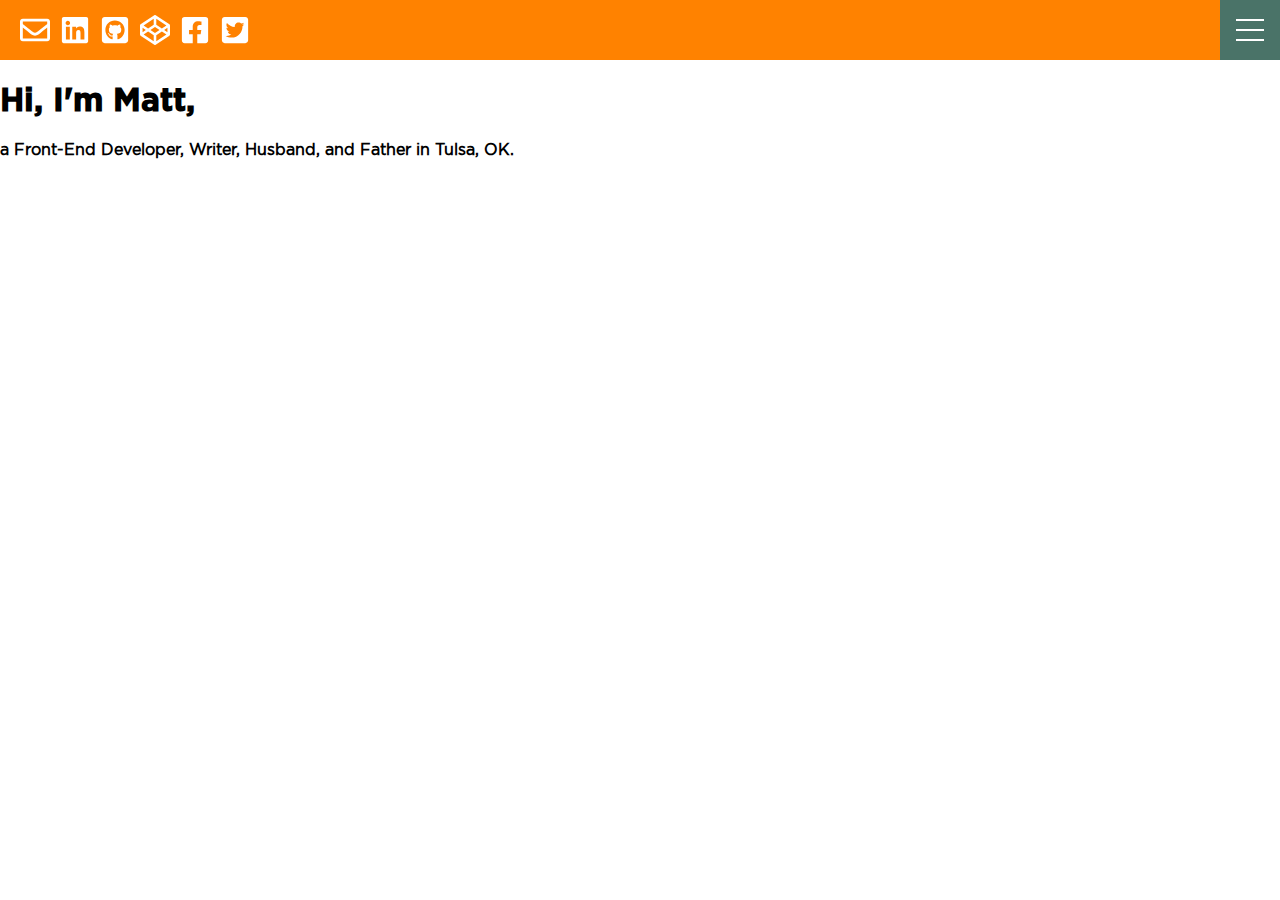
==== index.html @ d558cb9a "completed hamburger menu and socialnav" ====
<!DOCTYPE html>
<html lang="en">
    <head>
        <meta charset="UTF-8">
        <meta name="viewport" content="width=device-width, initial-scale=1.0">
        <meta http-equiv="X-UA-Compatible" content="ie=edge">
        <link rel="stylesheet" href="css/style.css">
        <title>Matt Wright Codes</title>
    </head>
    <body>
        <header>
            <div class="socialNav">
                <!-- email -->
                <a href="mailto:matt@mattwright.codes" target="_blank"><svg class="socialIcon" xmlns="http://www.w3.org/2000/svg" viewBox="0 0 512 512"><path d="M464 64H48C21.49 64 0 85.49 0 112v288c0 26.51 21.49 48 48 48h416c26.51 0 48-21.49 48-48V112c0-26.51-21.49-48-48-48zm0 48v40.805c-22.422 18.259-58.168 46.651-134.587 106.49-16.841 13.247-50.201 45.072-73.413 44.701-23.208.375-56.579-31.459-73.413-44.701C106.18 199.465 70.425 171.067 48 152.805V112h416zM48 400V214.398c22.914 18.251 55.409 43.862 104.938 82.646 21.857 17.205 60.134 55.186 103.062 54.955 42.717.231 80.509-37.199 103.053-54.947 49.528-38.783 82.032-64.401 104.947-82.653V400H48z"/></svg></a>
                
                <!-- linkedin -->
                <a href="https://www.linkedin.com/in/matt-wright-codes/" target="_blank"><svg  class="socialIcon" xmlns="http://www.w3.org/2000/svg" viewBox="0 0 448 512"><path d="M416 32H31.9C14.3 32 0 46.5 0 64.3v383.4C0 465.5 14.3 480 31.9 480H416c17.6 0 32-14.5 32-32.3V64.3c0-17.8-14.4-32.3-32-32.3zM135.4 416H69V202.2h66.5V416zm-33.2-243c-21.3 0-38.5-17.3-38.5-38.5S80.9 96 102.2 96c21.2 0 38.5 17.3 38.5 38.5 0 21.3-17.2 38.5-38.5 38.5zm282.1 243h-66.4V312c0-24.8-.5-56.7-34.5-56.7-34.6 0-39.9 27-39.9 54.9V416h-66.4V202.2h63.7v29.2h.9c8.9-16.8 30.6-34.5 62.9-34.5 67.2 0 79.7 44.3 79.7 101.9V416z"/></svg></a>
                
                <!-- github -->
                <a href="https://github.com/mwright71" target="_blank"><svg class="socialIcon" xmlns="http://www.w3.org/2000/svg" viewBox="0 0 448 512"><path d="M400 32H48C21.5 32 0 53.5 0 80v352c0 26.5 21.5 48 48 48h352c26.5 0 48-21.5 48-48V80c0-26.5-21.5-48-48-48zM277.3 415.7c-8.4 1.5-11.5-3.7-11.5-8 0-5.4.2-33 .2-55.3 0-15.6-5.2-25.5-11.3-30.7 37-4.1 76-9.2 76-73.1 0-18.2-6.5-27.3-17.1-39 1.7-4.3 7.4-22-1.7-45-13.9-4.3-45.7 17.9-45.7 17.9-13.2-3.7-27.5-5.6-41.6-5.6-14.1 0-28.4 1.9-41.6 5.6 0 0-31.8-22.2-45.7-17.9-9.1 22.9-3.5 40.6-1.7 45-10.6 11.7-15.6 20.8-15.6 39 0 63.6 37.3 69 74.3 73.1-4.8 4.3-9.1 11.7-10.6 22.3-9.5 4.3-33.8 11.7-48.3-13.9-9.1-15.8-25.5-17.1-25.5-17.1-16.2-.2-1.1 10.2-1.1 10.2 10.8 5 18.4 24.2 18.4 24.2 9.7 29.7 56.1 19.7 56.1 19.7 0 13.9.2 36.5.2 40.6 0 4.3-3 9.5-11.5 8-66-22.1-112.2-84.9-112.2-158.3 0-91.8 70.2-161.5 162-161.5S388 165.6 388 257.4c.1 73.4-44.7 136.3-110.7 158.3zm-98.1-61.1c-1.9.4-3.7-.4-3.9-1.7-.2-1.5 1.1-2.8 3-3.2 1.9-.2 3.7.6 3.9 1.9.3 1.3-1 2.6-3 3zm-9.5-.9c0 1.3-1.5 2.4-3.5 2.4-2.2.2-3.7-.9-3.7-2.4 0-1.3 1.5-2.4 3.5-2.4 1.9-.2 3.7.9 3.7 2.4zm-13.7-1.1c-.4 1.3-2.4 1.9-4.1 1.3-1.9-.4-3.2-1.9-2.8-3.2.4-1.3 2.4-1.9 4.1-1.5 2 .6 3.3 2.1 2.8 3.4zm-12.3-5.4c-.9 1.1-2.8.9-4.3-.6-1.5-1.3-1.9-3.2-.9-4.1.9-1.1 2.8-.9 4.3.6 1.3 1.3 1.8 3.3.9 4.1zm-9.1-9.1c-.9.6-2.6 0-3.7-1.5s-1.1-3.2 0-3.9c1.1-.9 2.8-.2 3.7 1.3 1.1 1.5 1.1 3.3 0 4.1zm-6.5-9.7c-.9.9-2.4.4-3.5-.6-1.1-1.3-1.3-2.8-.4-3.5.9-.9 2.4-.4 3.5.6 1.1 1.3 1.3 2.8.4 3.5zm-6.7-7.4c-.4.9-1.7 1.1-2.8.4-1.3-.6-1.9-1.7-1.5-2.6.4-.6 1.5-.9 2.8-.4 1.3.7 1.9 1.8 1.5 2.6z"/></svg></a>
                
                <!-- codepen -->
                <a href="https://codepen.io/mwright71" target="_blank"><svg class="socialIcon" xmlns="http://www.w3.org/2000/svg" viewBox="0 0 512 512"><path d="M502.285 159.704l-234-156c-7.987-4.915-16.511-4.96-24.571 0l-234 156C3.714 163.703 0 170.847 0 177.989v155.999c0 7.143 3.714 14.286 9.715 18.286l234 156.022c7.987 4.915 16.511 4.96 24.571 0l234-156.022c6-3.999 9.715-11.143 9.715-18.286V177.989c-.001-7.142-3.715-14.286-9.716-18.285zM278 63.131l172.286 114.858-76.857 51.429L278 165.703V63.131zm-44 0v102.572l-95.429 63.715-76.857-51.429L234 63.131zM44 219.132l55.143 36.857L44 292.846v-73.714zm190 229.715L61.714 333.989l76.857-51.429L234 346.275v102.572zm22-140.858l-77.715-52 77.715-52 77.715 52-77.715 52zm22 140.858V346.275l95.429-63.715 76.857 51.429L278 448.847zm190-156.001l-55.143-36.857L468 219.132v73.714z"/></svg></a>
               
               <!-- facebook -->
                <a href="https://www.facebook.com/mattwrright/" target="_blank"><svg class="socialIcon" xmlns="http://www.w3.org/2000/svg" viewBox="0 0 448 512"><path d="M400 32H48A48 48 0 0 0 0 80v352a48 48 0 0 0 48 48h137.25V327.69h-63V256h63v-54.64c0-62.15 37-96.48 93.67-96.48 27.14 0 55.52 4.84 55.52 4.84v61h-31.27c-30.81 0-40.42 19.12-40.42 38.73V256h68.78l-11 71.69h-57.78V480H400a48 48 0 0 0 48-48V80a48 48 0 0 0-48-48z"/></svg></a>

                <!-- twitter -->
                <a href="https://twitter.com/mattwrightcodes" target="_blank"><svg class="socialIcon" xmlns="http://www.w3.org/2000/svg" viewBox="0 0 448 512"><path d="M400 32H48C21.5 32 0 53.5 0 80v352c0 26.5 21.5 48 48 48h352c26.5 0 48-21.5 48-48V80c0-26.5-21.5-48-48-48zm-48.9 158.8c.2 2.8.2 5.7.2 8.5 0 86.7-66 186.6-186.6 186.6-37.2 0-71.7-10.8-100.7-29.4 5.3.6 10.4.8 15.8.8 30.7 0 58.9-10.4 81.4-28-28.8-.6-53-19.5-61.3-45.5 10.1 1.5 19.2 1.5 29.6-1.2-30-6.1-52.5-32.5-52.5-64.4v-.8c8.7 4.9 18.9 7.9 29.6 8.3a65.447 65.447 0 0 1-29.2-54.6c0-12.2 3.2-23.4 8.9-33.1 32.3 39.8 80.8 65.8 135.2 68.6-9.3-44.5 24-80.6 64-80.6 18.9 0 35.9 7.9 47.9 20.7 14.8-2.8 29-8.3 41.6-15.8-4.9 15.2-15.2 28-28.8 36.1 13.2-1.4 26-5.1 37.8-10.2-8.9 13.1-20.1 24.7-32.9 34z"/></svg></a>   
            </div>
            <div class="menuWrap">
                <input type="checkbox" class="toggler">
                <div class="hamburger">
                    <div></div>
                </div>
                <div class="menu">
                    <ul>
                        <li><a href="#">Home</a></li> 
                        <li><a href="#">Portfolio</a></li>
                        <li><a href="#">About</a></li>
                        <li><a href="#">Contact Me</a></li>
                    </ul>
                </div>
            </div>
        </header>
        <h1>Hi, I'm Matt,</h1>
        <h4>a Front-End Developer, Writer, Husband, and Father in Tulsa, OK.</h4>
    
    </body>
</html>
---- css/style.css ----
/*! normalize.css v8.0.1 | MIT License | github.com/necolas/normalize.css */
/* Document
   ========================================================================== */
/**
 * 1. Correct the line height in all browsers.
 * 2. Prevent adjustments of font size after orientation changes in iOS.
 */
html {
  line-height: 1.15;
  /* 1 */
  -webkit-text-size-adjust: 100%;
  /* 2 */
}

/* Sections
   ========================================================================== */
/**
 * Remove the margin in all browsers.
 */
body {
  margin: 0;
}

/**
 * Render the `main` element consistently in IE.
 */
main {
  display: block;
}

/**
 * Correct the font size and margin on `h1` elements within `section` and
 * `article` contexts in Chrome, Firefox, and Safari.
 */
h1 {
  font-size: 2em;
  margin: 0.67em 0;
}

/* Grouping content
   ========================================================================== */
/**
 * 1. Add the correct box sizing in Firefox.
 * 2. Show the overflow in Edge and IE.
 */
hr {
  box-sizing: content-box;
  /* 1 */
  height: 0;
  /* 1 */
  overflow: visible;
  /* 2 */
}

/**
 * 1. Correct the inheritance and scaling of font size in all browsers.
 * 2. Correct the odd `em` font sizing in all browsers.
 */
pre {
  font-family: monospace, monospace;
  /* 1 */
  font-size: 1em;
  /* 2 */
}

/* Text-level semantics
   ========================================================================== */
/**
 * Remove the gray background on active links in IE 10.
 */
a {
  background-color: transparent;
}

/**
 * 1. Remove the bottom border in Chrome 57-
 * 2. Add the correct text decoration in Chrome, Edge, IE, Opera, and Safari.
 */
abbr[title] {
  border-bottom: none;
  /* 1 */
  text-decoration: underline;
  /* 2 */
  text-decoration: underline dotted;
  /* 2 */
}

/**
 * Add the correct font weight in Chrome, Edge, and Safari.
 */
b,
strong {
  font-weight: bolder;
}

/**
 * 1. Correct the inheritance and scaling of font size in all browsers.
 * 2. Correct the odd `em` font sizing in all browsers.
 */
code,
kbd,
samp {
  font-family: monospace, monospace;
  /* 1 */
  font-size: 1em;
  /* 2 */
}

/**
 * Add the correct font size in all browsers.
 */
small {
  font-size: 80%;
}

/**
 * Prevent `sub` and `sup` elements from affecting the line height in
 * all browsers.
 */
sub,
sup {
  font-size: 75%;
  line-height: 0;
  position: relative;
  vertical-align: baseline;
}

sub {
  bottom: -0.25em;
}

sup {
  top: -0.5em;
}

/* Embedded content
   ========================================================================== */
/**
 * Remove the border on images inside links in IE 10.
 */
img {
  border-style: none;
}

/* Forms
   ========================================================================== */
/**
 * 1. Change the font styles in all browsers.
 * 2. Remove the margin in Firefox and Safari.
 */
button,
input,
optgroup,
select,
textarea {
  font-family: inherit;
  /* 1 */
  font-size: 100%;
  /* 1 */
  line-height: 1.15;
  /* 1 */
  margin: 0;
  /* 2 */
}

/**
 * Show the overflow in IE.
 * 1. Show the overflow in Edge.
 */
button,
input {
  /* 1 */
  overflow: visible;
}

/**
 * Remove the inheritance of text transform in Edge, Firefox, and IE.
 * 1. Remove the inheritance of text transform in Firefox.
 */
button,
select {
  /* 1 */
  text-transform: none;
}

/**
 * Correct the inability to style clickable types in iOS and Safari.
 */
button,
[type=button],
[type=reset],
[type=submit] {
  -webkit-appearance: button;
}

/**
 * Remove the inner border and padding in Firefox.
 */
button::-moz-focus-inner,
[type=button]::-moz-focus-inner,
[type=reset]::-moz-focus-inner,
[type=submit]::-moz-focus-inner {
  border-style: none;
  padding: 0;
}

/**
 * Restore the focus styles unset by the previous rule.
 */
button:-moz-focusring,
[type=button]:-moz-focusring,
[type=reset]:-moz-focusring,
[type=submit]:-moz-focusring {
  outline: 1px dotted ButtonText;
}

/**
 * Correct the padding in Firefox.
 */
fieldset {
  padding: 0.35em 0.75em 0.625em;
}

/**
 * 1. Correct the text wrapping in Edge and IE.
 * 2. Correct the color inheritance from `fieldset` elements in IE.
 * 3. Remove the padding so developers are not caught out when they zero out
 *    `fieldset` elements in all browsers.
 */
legend {
  box-sizing: border-box;
  /* 1 */
  color: inherit;
  /* 2 */
  display: table;
  /* 1 */
  max-width: 100%;
  /* 1 */
  padding: 0;
  /* 3 */
  white-space: normal;
  /* 1 */
}

/**
 * Add the correct vertical alignment in Chrome, Firefox, and Opera.
 */
progress {
  vertical-align: baseline;
}

/**
 * Remove the default vertical scrollbar in IE 10+.
 */
textarea {
  overflow: auto;
}

/**
 * 1. Add the correct box sizing in IE 10.
 * 2. Remove the padding in IE 10.
 */
[type=checkbox],
[type=radio] {
  box-sizing: border-box;
  /* 1 */
  padding: 0;
  /* 2 */
}

/**
 * Correct the cursor style of increment and decrement buttons in Chrome.
 */
[type=number]::-webkit-inner-spin-button,
[type=number]::-webkit-outer-spin-button {
  height: auto;
}

/**
 * 1. Correct the odd appearance in Chrome and Safari.
 * 2. Correct the outline style in Safari.
 */
[type=search] {
  -webkit-appearance: textfield;
  /* 1 */
  outline-offset: -2px;
  /* 2 */
}

/**
 * Remove the inner padding in Chrome and Safari on macOS.
 */
[type=search]::-webkit-search-decoration {
  -webkit-appearance: none;
}

/**
 * 1. Correct the inability to style clickable types in iOS and Safari.
 * 2. Change font properties to `inherit` in Safari.
 */
::-webkit-file-upload-button {
  -webkit-appearance: button;
  /* 1 */
  font: inherit;
  /* 2 */
}

/* Interactive
   ========================================================================== */
/*
 * Add the correct display in Edge, IE 10+, and Firefox.
 */
details {
  display: block;
}

/*
 * Add the correct display in all browsers.
 */
summary {
  display: list-item;
}

/* Misc
   ========================================================================== */
/**
 * Add the correct display in IE 10+.
 */
template {
  display: none;
}

/**
 * Add the correct display in IE 10.
 */
[hidden] {
  display: none;
}

.socialNav {
  display: flex;
}

@font-face {
  font-family: HomepageBaukasten;
  src: url(../../fonts/HomepageBaukasten-Book.ttf);
}
@font-face {
  font-family: HomepageBaukastenBold;
  src: url(../../fonts/HomepageBaukasten-Bold.ttf);
}
@font-face {
  font-family: Goudy;
  src: url("../../fonts/Goudy Oldstyle Std Regular.otf");
}
:root {
  --primary-color: rgba(13, 110, 139, 0.75);
  --overlay-color: rgba(24, 39, 51, 0.85);
  --menu-speed: 0.75s;
}

* {
  box-sizing: border-box;
  margin: 0;
  padding: 0;
}

h1 {
  font-family: HomepageBaukastenBold;
}

h4 {
  font-family: HomepageBaukasten;
}

header {
  background-color: #FF8200;
  height: 60px;
}

body {
  position: relative;
  background: url("../../images/tulsa-skyline_bw.png") no-repeat center center/cover;
  height: 100vh;
}

.socialNav {
  margin-left: 15px;
}

.socialIcon {
  fill: white;
  height: 30px;
  width: 30px;
  margin: 15px 5px;
  cursor: pointer;
}

:root {
  --primary-color: rgba(13, 110, 139, 0.75);
  --overlay-color: rgba(24, 39, 51, 0.85);
  --menu-speed: 0.75s;
}

.menuWrap {
  position: fixed;
  top: 0;
  right: 0;
  z-index: 1;
}

.menuWrap .toggler {
  position: absolute;
  top: 0;
  right: 0;
  z-index: 2;
  cursor: pointer;
  width: 50px;
  height: 50px;
  opacity: 0;
}

.menuWrap .hamburger {
  position: absolute;
  top: 0;
  right: 0;
  z-index: 1;
  width: 60px;
  height: 60px;
  padding: 1rem;
  background-color: var(--primary-color);
  display: flex;
  align-items: center;
  justify-content: center;
}

.menuWrap .hamburger > div {
  position: relative;
  width: 100%;
  height: 2px;
  background-color: white;
  display: flex;
  align-items: center;
  justify-content: center;
  transition: all 0.4s ease;
}

.menuWrap .hamburger > div::before,
.menuWrap .hamburger > div:after {
  content: "";
  position: absolute;
  z-index: 1;
  top: -10px;
  width: 100%;
  height: 2px;
  background-color: white;
}

.menuWrap .hamburger > div:after {
  top: 10px;
}

.menuWrap .toggler:checked + .hamburger > div {
  transform: rotate(135deg);
}

.menuWrap .toggler:checked + .hamburger > div:before,
.menuWrap .toggler:checked + .hamburger > div:after {
  top: 0;
  transform: rotate(90deg);
}

.menuWrap .toggler:checked:hover + .hamburger > div {
  transform: rotate(225deg);
}

.menuWrap .menu {
  position: fixed;
  top: 0;
  right: 0;
  width: 30%;
  height: 30%;
  visibility: hidden;
  overflow: hidden;
  display: flex;
  align-items: center;
  justify-content: center;
}

.menu {
  background-color: #FF8200;
  opacity: 0.8;
}

.menu li {
  list-style: none;
  margin: 15px;
}

.menu a {
  text-decoration: none;
  color: white;
  font-size: 18px;
}
@media (min-width: 768px) {
  .menu a {
    font-size: 24px;
  }
}

.menu a:hover {
  color: aquamarine;
}

.menuWrap .toggler:checked ~ .menu {
  visibility: visible;
}

/*# sourceMappingURL=style.css.map */
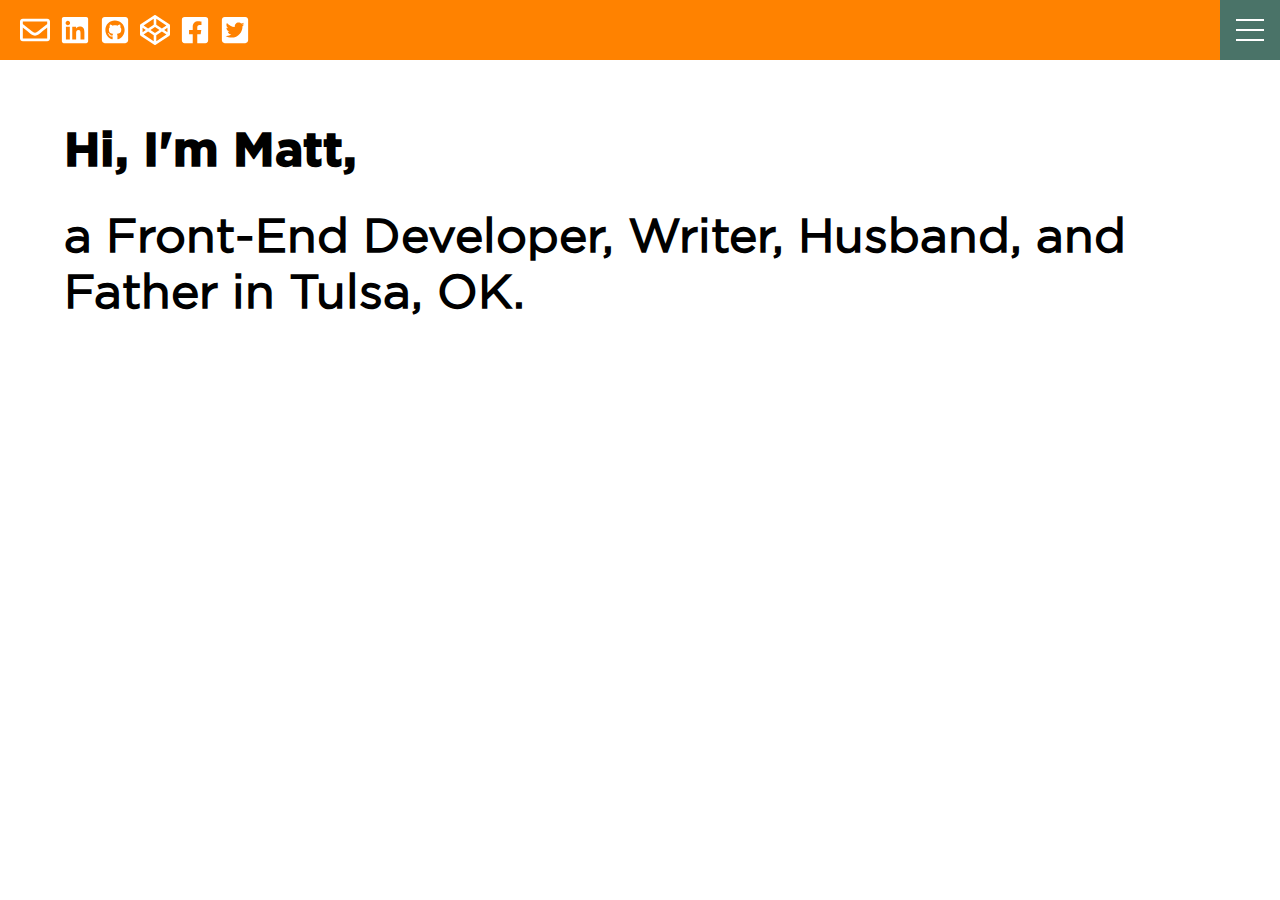
==== commit 1828e99b: "commit to save work" ====
--- a/index.html
+++ b/index.html
@@ -43,8 +43,10 @@
                 </div>
             </div>
         </header>
-        <h1>Hi, I'm Matt,</h1>
-        <h4>a Front-End Developer, Writer, Husband, and Father in Tulsa, OK.</h4>
+        <div class="main">
+            <h1>Hi, I'm Matt,</h1>
+            <h4>a Front-End Developer, Writer, Husband, and Father in Tulsa, OK.</h4>
+        </div>
     
     </body>
 </html>--- a/css/style.css
+++ b/css/style.css
@@ -367,10 +367,22 @@
 
 h1 {
   font-family: HomepageBaukastenBold;
+  font-size: 30px;
+}
+@media (min-width: 768px) {
+  h1 {
+    font-size: 48px;
+  }
 }
 
 h4 {
   font-family: HomepageBaukasten;
+  font-size: 24px;
+}
+@media (min-width: 768px) {
+  h4 {
+    font-size: 48px;
+  }
 }
 
 header {
@@ -394,6 +406,18 @@
   width: 30px;
   margin: 15px 5px;
   cursor: pointer;
+}
+
+.main {
+  width: 90%;
+  margin: 0 auto;
+  margin-top: 60px;
+  text-align: center;
+}
+@media (min-width: 768px) {
+  .main {
+    text-align: left;
+  }
 }
 
 :root {
@@ -501,11 +525,7 @@
   text-decoration: none;
   color: white;
   font-size: 18px;
-}
-@media (min-width: 768px) {
-  .menu a {
-    font-size: 24px;
-  }
+  text-transform: uppercase;
 }
 
 .menu a:hover {
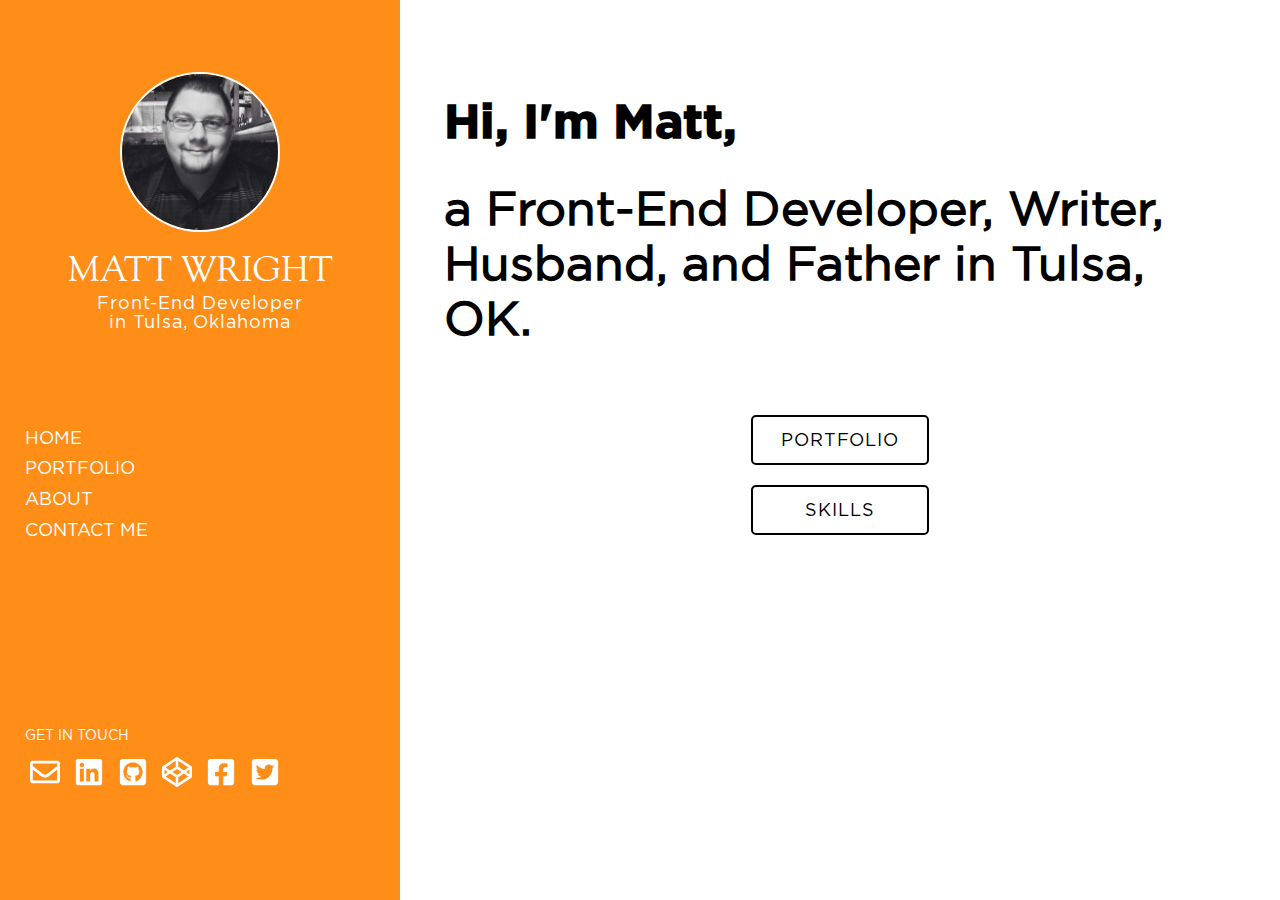
==== commit 99b590aa: "commit for home page" ====
--- a/index.html
+++ b/index.html
@@ -35,18 +35,62 @@
                 </div>
                 <div class="menu">
                     <ul>
+                        <li><a href="index.html">Home</a></li> 
+                        <li><a href="#">Portfolio</a></li>
+                        <li><a href="#">About</a></li>
+                        <li><a href="#">Contact Me</a></li>
+                    </ul>
+                </div>
+
+            </div>
+        </header>
+        <main>
+            <div class="sidebar">
+                <div class="sidebarInfo">
+                    <img src="images/mattprofile.jpg" class="profile" alt="profile image">
+                    <h2 >Matt Wright</h2>
+                    <p>Front-End Developer</p>
+                    <p>in Tulsa, Oklahoma</p>
+                </div>
+                
+                <div class="menu2">
+                    <ul>
                         <li><a href="#">Home</a></li> 
                         <li><a href="#">Portfolio</a></li>
                         <li><a href="#">About</a></li>
                         <li><a href="#">Contact Me</a></li>
                     </ul>
                 </div>
+                <div class="footerNav">
+                    <h6>Get in Touch</h6>
+                    <!-- email -->
+                    <a href="mailto:matt@mattwright.codes" target="_blank"><svg class="socialIcon" xmlns="http://www.w3.org/2000/svg" viewBox="0 0 512 512"><path d="M464 64H48C21.49 64 0 85.49 0 112v288c0 26.51 21.49 48 48 48h416c26.51 0 48-21.49 48-48V112c0-26.51-21.49-48-48-48zm0 48v40.805c-22.422 18.259-58.168 46.651-134.587 106.49-16.841 13.247-50.201 45.072-73.413 44.701-23.208.375-56.579-31.459-73.413-44.701C106.18 199.465 70.425 171.067 48 152.805V112h416zM48 400V214.398c22.914 18.251 55.409 43.862 104.938 82.646 21.857 17.205 60.134 55.186 103.062 54.955 42.717.231 80.509-37.199 103.053-54.947 49.528-38.783 82.032-64.401 104.947-82.653V400H48z"/></svg></a>
+                    
+                    <!-- linkedin -->
+                    <a href="https://www.linkedin.com/in/matt-wright-codes/" target="_blank"><svg  class="socialIcon" xmlns="http://www.w3.org/2000/svg" viewBox="0 0 448 512"><path d="M416 32H31.9C14.3 32 0 46.5 0 64.3v383.4C0 465.5 14.3 480 31.9 480H416c17.6 0 32-14.5 32-32.3V64.3c0-17.8-14.4-32.3-32-32.3zM135.4 416H69V202.2h66.5V416zm-33.2-243c-21.3 0-38.5-17.3-38.5-38.5S80.9 96 102.2 96c21.2 0 38.5 17.3 38.5 38.5 0 21.3-17.2 38.5-38.5 38.5zm282.1 243h-66.4V312c0-24.8-.5-56.7-34.5-56.7-34.6 0-39.9 27-39.9 54.9V416h-66.4V202.2h63.7v29.2h.9c8.9-16.8 30.6-34.5 62.9-34.5 67.2 0 79.7 44.3 79.7 101.9V416z"/></svg></a>
+                    
+                    <!-- github -->
+                    <a href="https://github.com/mwright71" target="_blank"><svg class="socialIcon" xmlns="http://www.w3.org/2000/svg" viewBox="0 0 448 512"><path d="M400 32H48C21.5 32 0 53.5 0 80v352c0 26.5 21.5 48 48 48h352c26.5 0 48-21.5 48-48V80c0-26.5-21.5-48-48-48zM277.3 415.7c-8.4 1.5-11.5-3.7-11.5-8 0-5.4.2-33 .2-55.3 0-15.6-5.2-25.5-11.3-30.7 37-4.1 76-9.2 76-73.1 0-18.2-6.5-27.3-17.1-39 1.7-4.3 7.4-22-1.7-45-13.9-4.3-45.7 17.9-45.7 17.9-13.2-3.7-27.5-5.6-41.6-5.6-14.1 0-28.4 1.9-41.6 5.6 0 0-31.8-22.2-45.7-17.9-9.1 22.9-3.5 40.6-1.7 45-10.6 11.7-15.6 20.8-15.6 39 0 63.6 37.3 69 74.3 73.1-4.8 4.3-9.1 11.7-10.6 22.3-9.5 4.3-33.8 11.7-48.3-13.9-9.1-15.8-25.5-17.1-25.5-17.1-16.2-.2-1.1 10.2-1.1 10.2 10.8 5 18.4 24.2 18.4 24.2 9.7 29.7 56.1 19.7 56.1 19.7 0 13.9.2 36.5.2 40.6 0 4.3-3 9.5-11.5 8-66-22.1-112.2-84.9-112.2-158.3 0-91.8 70.2-161.5 162-161.5S388 165.6 388 257.4c.1 73.4-44.7 136.3-110.7 158.3zm-98.1-61.1c-1.9.4-3.7-.4-3.9-1.7-.2-1.5 1.1-2.8 3-3.2 1.9-.2 3.7.6 3.9 1.9.3 1.3-1 2.6-3 3zm-9.5-.9c0 1.3-1.5 2.4-3.5 2.4-2.2.2-3.7-.9-3.7-2.4 0-1.3 1.5-2.4 3.5-2.4 1.9-.2 3.7.9 3.7 2.4zm-13.7-1.1c-.4 1.3-2.4 1.9-4.1 1.3-1.9-.4-3.2-1.9-2.8-3.2.4-1.3 2.4-1.9 4.1-1.5 2 .6 3.3 2.1 2.8 3.4zm-12.3-5.4c-.9 1.1-2.8.9-4.3-.6-1.5-1.3-1.9-3.2-.9-4.1.9-1.1 2.8-.9 4.3.6 1.3 1.3 1.8 3.3.9 4.1zm-9.1-9.1c-.9.6-2.6 0-3.7-1.5s-1.1-3.2 0-3.9c1.1-.9 2.8-.2 3.7 1.3 1.1 1.5 1.1 3.3 0 4.1zm-6.5-9.7c-.9.9-2.4.4-3.5-.6-1.1-1.3-1.3-2.8-.4-3.5.9-.9 2.4-.4 3.5.6 1.1 1.3 1.3 2.8.4 3.5zm-6.7-7.4c-.4.9-1.7 1.1-2.8.4-1.3-.6-1.9-1.7-1.5-2.6.4-.6 1.5-.9 2.8-.4 1.3.7 1.9 1.8 1.5 2.6z"/></svg></a>
+                    
+                    <!-- codepen -->
+                    <a href="https://codepen.io/mwright71" target="_blank"><svg class="socialIcon" xmlns="http://www.w3.org/2000/svg" viewBox="0 0 512 512"><path d="M502.285 159.704l-234-156c-7.987-4.915-16.511-4.96-24.571 0l-234 156C3.714 163.703 0 170.847 0 177.989v155.999c0 7.143 3.714 14.286 9.715 18.286l234 156.022c7.987 4.915 16.511 4.96 24.571 0l234-156.022c6-3.999 9.715-11.143 9.715-18.286V177.989c-.001-7.142-3.715-14.286-9.716-18.285zM278 63.131l172.286 114.858-76.857 51.429L278 165.703V63.131zm-44 0v102.572l-95.429 63.715-76.857-51.429L234 63.131zM44 219.132l55.143 36.857L44 292.846v-73.714zm190 229.715L61.714 333.989l76.857-51.429L234 346.275v102.572zm22-140.858l-77.715-52 77.715-52 77.715 52-77.715 52zm22 140.858V346.275l95.429-63.715 76.857 51.429L278 448.847zm190-156.001l-55.143-36.857L468 219.132v73.714z"/></svg></a>
+                   
+                   <!-- facebook -->
+                    <a href="https://www.facebook.com/mattwrright/" target="_blank"><svg class="socialIcon" xmlns="http://www.w3.org/2000/svg" viewBox="0 0 448 512"><path d="M400 32H48A48 48 0 0 0 0 80v352a48 48 0 0 0 48 48h137.25V327.69h-63V256h63v-54.64c0-62.15 37-96.48 93.67-96.48 27.14 0 55.52 4.84 55.52 4.84v61h-31.27c-30.81 0-40.42 19.12-40.42 38.73V256h68.78l-11 71.69h-57.78V480H400a48 48 0 0 0 48-48V80a48 48 0 0 0-48-48z"/></svg></a>
+    
+                    <!-- twitter -->
+                    <a href="https://twitter.com/mattwrightcodes" target="_blank"><svg class="socialIcon" xmlns="http://www.w3.org/2000/svg" viewBox="0 0 448 512"><path d="M400 32H48C21.5 32 0 53.5 0 80v352c0 26.5 21.5 48 48 48h352c26.5 0 48-21.5 48-48V80c0-26.5-21.5-48-48-48zm-48.9 158.8c.2 2.8.2 5.7.2 8.5 0 86.7-66 186.6-186.6 186.6-37.2 0-71.7-10.8-100.7-29.4 5.3.6 10.4.8 15.8.8 30.7 0 58.9-10.4 81.4-28-28.8-.6-53-19.5-61.3-45.5 10.1 1.5 19.2 1.5 29.6-1.2-30-6.1-52.5-32.5-52.5-64.4v-.8c8.7 4.9 18.9 7.9 29.6 8.3a65.447 65.447 0 0 1-29.2-54.6c0-12.2 3.2-23.4 8.9-33.1 32.3 39.8 80.8 65.8 135.2 68.6-9.3-44.5 24-80.6 64-80.6 18.9 0 35.9 7.9 47.9 20.7 14.8-2.8 29-8.3 41.6-15.8-4.9 15.2-15.2 28-28.8 36.1 13.2-1.4 26-5.1 37.8-10.2-8.9 13.1-20.1 24.7-32.9 34z"/></svg></a>   
+                </div>
             </div>
-        </header>
-        <div class="main">
-            <h1>Hi, I'm Matt,</h1>
-            <h4>a Front-End Developer, Writer, Husband, and Father in Tulsa, OK.</h4>
-        </div>
-    
+            <div class="primary">
+                <h1>Hi, I'm Matt,</h1>
+                <h4>a Front-End Developer, Writer, Husband, and Father in Tulsa, OK.</h4>
+                <div class="btn">
+                    <button>Portfolio</button>
+                    <button>Skills</button>
+                </div>
+            </div>
+            
+        </main>
     </body>
 </html>--- a/css/style.css
+++ b/css/style.css
@@ -341,6 +341,89 @@
   display: flex;
 }
 
+header {
+  grid-area: header;
+}
+@media (min-width: 1024px) {
+  header {
+    display: none;
+  }
+}
+
+main {
+  grid-area: main;
+  display: grid;
+  grid-template-columns: 1fr;
+  grid-template-areas: "primary";
+}
+@media (min-width: 1024px) {
+  main {
+    grid-template-columns: 400px 1fr;
+    grid-template-areas: "sidebar primary";
+  }
+}
+
+.primary {
+  grid-area: primary;
+}
+
+.sidebar {
+  position: relative;
+  display: none;
+  grid-area: sidebar;
+}
+@media (min-width: 1024px) {
+  .sidebar {
+    display: grid;
+    grid-template-columns: 1fr;
+    grid-template-areas: "sidebarinfo" "menu2" "footernav";
+  }
+}
+
+body {
+  display: grid;
+  grid-template-columns: 1fr;
+  grid-template-rows: 60px 1fr;
+  grid-template-areas: "header" "main";
+}
+@media (min-width: 1024px) {
+  body {
+    grid-template-columns: 1fr;
+    grid-template-areas: "main";
+  }
+}
+
+.sidebarInfo {
+  grid-area: sidebarinfo;
+  display: flex;
+  flex-direction: column;
+  align-content: center;
+  justify-content: center;
+  text-align: center;
+}
+
+.footerNav {
+  grid-area: footernav;
+  grid-row-start: -1;
+}
+@media (min-width: width 1024px) {
+  .footerNav {
+    display: flex;
+    justify-items: center;
+    align-items: center;
+  }
+}
+
+.menu2 {
+  grid-area: menu2;
+}
+
+.btn {
+  display: flex;
+  flex-direction: column;
+  align-items: center;
+}
+
 @font-face {
   font-family: HomepageBaukasten;
   src: url(../../fonts/HomepageBaukasten-Book.ttf);
@@ -353,12 +436,6 @@
   font-family: Goudy;
   src: url("../../fonts/Goudy Oldstyle Std Regular.otf");
 }
-:root {
-  --primary-color: rgba(13, 110, 139, 0.75);
-  --overlay-color: rgba(24, 39, 51, 0.85);
-  --menu-speed: 0.75s;
-}
-
 * {
   box-sizing: border-box;
   margin: 0;
@@ -401,23 +478,130 @@
 }
 
 .socialIcon {
-  fill: white;
+  fill: #fff;
   height: 30px;
   width: 30px;
   margin: 15px 5px;
   cursor: pointer;
-}
-
-.main {
+  transition: all 0.2s ease;
+}
+
+.socialIcon:hover {
+  fill: #58595B;
+  transform: scale(1.2);
+}
+
+.primary {
   width: 90%;
   margin: 0 auto;
   margin-top: 60px;
   text-align: center;
 }
 @media (min-width: 768px) {
-  .main {
+  .primary {
     text-align: left;
   }
+}
+
+.sidebar {
+  background-color: #FF8200;
+  opacity: 0.9;
+  width: 400px;
+  height: 100vh;
+}
+
+.profile {
+  width: 160px;
+  height: 160px;
+  margin: 0 auto;
+  margin-top: 25px;
+  margin-bottom: 20px;
+  border-radius: 50%;
+  border: 2px solid #fff;
+}
+
+.sidebarInfo h2 {
+  text-transform: uppercase;
+  font-family: Goudy;
+  color: #fff;
+  font-weight: normal;
+  font-size: 36px;
+}
+
+.sidebarInfo p {
+  color: #fff;
+  font-family: HomepageBaukasten;
+  font-style: normal;
+  font-weight: normal;
+  font-size: 18px;
+  line-height: 19px;
+  text-align: center;
+  letter-spacing: 0.05em;
+}
+
+.menu2 {
+  margin: 40px 0 0 25px;
+}
+
+.menu2 li {
+  list-style: none;
+  font-family: HomepageBaukasten;
+  font-style: normal;
+  font-weight: normal;
+  font-size: 18px;
+  margin-top: 10px;
+  text-transform: uppercase;
+}
+
+.menu2 a {
+  color: #fff;
+  text-decoration: none;
+}
+
+.menu2 a:hover {
+  color: #58595B;
+}
+
+.sidebar h6 {
+  color: #fff;
+  text-transform: uppercase;
+  font-family: HomepageBaukasten;
+  font-style: normal;
+  font-weight: normal;
+  font-size: 14px;
+  line-height: 15px;
+}
+
+.footerNav {
+  margin-left: 25px;
+}
+
+.btn {
+  margin-top: 50px;
+}
+
+.btn button {
+  background-color: transparent;
+  margin-top: 20px;
+  width: 178px;
+  height: 50px;
+  font-family: HomepageBaukasten;
+  font-style: normal;
+  font-weight: normal;
+  font-size: 18px;
+  letter-spacing: 0.05em;
+  text-transform: uppercase;
+  box-shadow: none;
+  border: 2px solid black;
+  border-radius: 5px;
+  transition: all 0.3s cubic-bezier(0.175, 0.885, 0.32, 1.275);
+}
+
+.btn button:hover {
+  background-color: #58595B;
+  opacity: 0.8;
+  color: #fff;
+  transform: scale(1.2);
 }
 
 :root {
@@ -452,7 +636,7 @@
   width: 60px;
   height: 60px;
   padding: 1rem;
-  background-color: var(--primary-color);
+  background-color: #FF8200;
   display: flex;
   align-items: center;
   justify-content: center;
@@ -462,7 +646,7 @@
   position: relative;
   width: 100%;
   height: 2px;
-  background-color: white;
+  background-color: #58595B;
   display: flex;
   align-items: center;
   justify-content: center;
@@ -477,7 +661,7 @@
   top: -10px;
   width: 100%;
   height: 2px;
-  background-color: white;
+  background-color: #58595B;
 }
 
 .menuWrap .hamburger > div:after {
@@ -515,6 +699,11 @@
   background-color: #FF8200;
   opacity: 0.8;
 }
+@media (min-width: 1024px) {
+  .menu {
+    visibility: hidden;
+  }
+}
 
 .menu li {
   list-style: none;
@@ -523,13 +712,13 @@
 
 .menu a {
   text-decoration: none;
-  color: white;
+  color: #fff;
   font-size: 18px;
   text-transform: uppercase;
 }
 
 .menu a:hover {
-  color: aquamarine;
+  color: #58595B;
 }
 
 .menuWrap .toggler:checked ~ .menu {
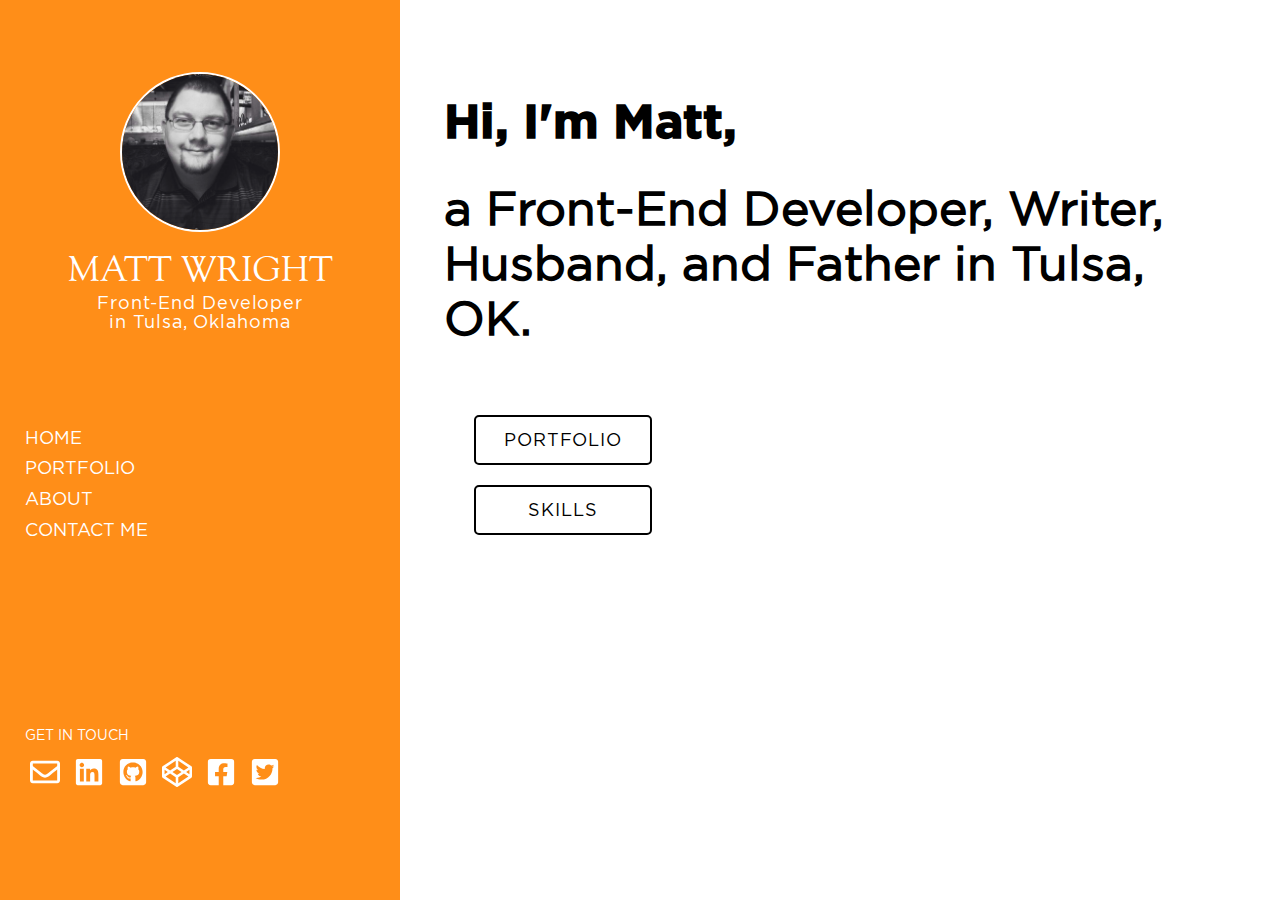
==== commit c564f559: "layout changes" ====
--- a/index.html
+++ b/index.html
@@ -8,61 +8,9 @@
         <title>Matt Wright Codes</title>
     </head>
     <body>
-        <header>
-            <div class="socialNav">
-                <!-- email -->
-                <a href="mailto:matt@mattwright.codes" target="_blank"><svg class="socialIcon" xmlns="http://www.w3.org/2000/svg" viewBox="0 0 512 512"><path d="M464 64H48C21.49 64 0 85.49 0 112v288c0 26.51 21.49 48 48 48h416c26.51 0 48-21.49 48-48V112c0-26.51-21.49-48-48-48zm0 48v40.805c-22.422 18.259-58.168 46.651-134.587 106.49-16.841 13.247-50.201 45.072-73.413 44.701-23.208.375-56.579-31.459-73.413-44.701C106.18 199.465 70.425 171.067 48 152.805V112h416zM48 400V214.398c22.914 18.251 55.409 43.862 104.938 82.646 21.857 17.205 60.134 55.186 103.062 54.955 42.717.231 80.509-37.199 103.053-54.947 49.528-38.783 82.032-64.401 104.947-82.653V400H48z"/></svg></a>
-                
-                <!-- linkedin -->
-                <a href="https://www.linkedin.com/in/matt-wright-codes/" target="_blank"><svg  class="socialIcon" xmlns="http://www.w3.org/2000/svg" viewBox="0 0 448 512"><path d="M416 32H31.9C14.3 32 0 46.5 0 64.3v383.4C0 465.5 14.3 480 31.9 480H416c17.6 0 32-14.5 32-32.3V64.3c0-17.8-14.4-32.3-32-32.3zM135.4 416H69V202.2h66.5V416zm-33.2-243c-21.3 0-38.5-17.3-38.5-38.5S80.9 96 102.2 96c21.2 0 38.5 17.3 38.5 38.5 0 21.3-17.2 38.5-38.5 38.5zm282.1 243h-66.4V312c0-24.8-.5-56.7-34.5-56.7-34.6 0-39.9 27-39.9 54.9V416h-66.4V202.2h63.7v29.2h.9c8.9-16.8 30.6-34.5 62.9-34.5 67.2 0 79.7 44.3 79.7 101.9V416z"/></svg></a>
-                
-                <!-- github -->
-                <a href="https://github.com/mwright71" target="_blank"><svg class="socialIcon" xmlns="http://www.w3.org/2000/svg" viewBox="0 0 448 512"><path d="M400 32H48C21.5 32 0 53.5 0 80v352c0 26.5 21.5 48 48 48h352c26.5 0 48-21.5 48-48V80c0-26.5-21.5-48-48-48zM277.3 415.7c-8.4 1.5-11.5-3.7-11.5-8 0-5.4.2-33 .2-55.3 0-15.6-5.2-25.5-11.3-30.7 37-4.1 76-9.2 76-73.1 0-18.2-6.5-27.3-17.1-39 1.7-4.3 7.4-22-1.7-45-13.9-4.3-45.7 17.9-45.7 17.9-13.2-3.7-27.5-5.6-41.6-5.6-14.1 0-28.4 1.9-41.6 5.6 0 0-31.8-22.2-45.7-17.9-9.1 22.9-3.5 40.6-1.7 45-10.6 11.7-15.6 20.8-15.6 39 0 63.6 37.3 69 74.3 73.1-4.8 4.3-9.1 11.7-10.6 22.3-9.5 4.3-33.8 11.7-48.3-13.9-9.1-15.8-25.5-17.1-25.5-17.1-16.2-.2-1.1 10.2-1.1 10.2 10.8 5 18.4 24.2 18.4 24.2 9.7 29.7 56.1 19.7 56.1 19.7 0 13.9.2 36.5.2 40.6 0 4.3-3 9.5-11.5 8-66-22.1-112.2-84.9-112.2-158.3 0-91.8 70.2-161.5 162-161.5S388 165.6 388 257.4c.1 73.4-44.7 136.3-110.7 158.3zm-98.1-61.1c-1.9.4-3.7-.4-3.9-1.7-.2-1.5 1.1-2.8 3-3.2 1.9-.2 3.7.6 3.9 1.9.3 1.3-1 2.6-3 3zm-9.5-.9c0 1.3-1.5 2.4-3.5 2.4-2.2.2-3.7-.9-3.7-2.4 0-1.3 1.5-2.4 3.5-2.4 1.9-.2 3.7.9 3.7 2.4zm-13.7-1.1c-.4 1.3-2.4 1.9-4.1 1.3-1.9-.4-3.2-1.9-2.8-3.2.4-1.3 2.4-1.9 4.1-1.5 2 .6 3.3 2.1 2.8 3.4zm-12.3-5.4c-.9 1.1-2.8.9-4.3-.6-1.5-1.3-1.9-3.2-.9-4.1.9-1.1 2.8-.9 4.3.6 1.3 1.3 1.8 3.3.9 4.1zm-9.1-9.1c-.9.6-2.6 0-3.7-1.5s-1.1-3.2 0-3.9c1.1-.9 2.8-.2 3.7 1.3 1.1 1.5 1.1 3.3 0 4.1zm-6.5-9.7c-.9.9-2.4.4-3.5-.6-1.1-1.3-1.3-2.8-.4-3.5.9-.9 2.4-.4 3.5.6 1.1 1.3 1.3 2.8.4 3.5zm-6.7-7.4c-.4.9-1.7 1.1-2.8.4-1.3-.6-1.9-1.7-1.5-2.6.4-.6 1.5-.9 2.8-.4 1.3.7 1.9 1.8 1.5 2.6z"/></svg></a>
-                
-                <!-- codepen -->
-                <a href="https://codepen.io/mwright71" target="_blank"><svg class="socialIcon" xmlns="http://www.w3.org/2000/svg" viewBox="0 0 512 512"><path d="M502.285 159.704l-234-156c-7.987-4.915-16.511-4.96-24.571 0l-234 156C3.714 163.703 0 170.847 0 177.989v155.999c0 7.143 3.714 14.286 9.715 18.286l234 156.022c7.987 4.915 16.511 4.96 24.571 0l234-156.022c6-3.999 9.715-11.143 9.715-18.286V177.989c-.001-7.142-3.715-14.286-9.716-18.285zM278 63.131l172.286 114.858-76.857 51.429L278 165.703V63.131zm-44 0v102.572l-95.429 63.715-76.857-51.429L234 63.131zM44 219.132l55.143 36.857L44 292.846v-73.714zm190 229.715L61.714 333.989l76.857-51.429L234 346.275v102.572zm22-140.858l-77.715-52 77.715-52 77.715 52-77.715 52zm22 140.858V346.275l95.429-63.715 76.857 51.429L278 448.847zm190-156.001l-55.143-36.857L468 219.132v73.714z"/></svg></a>
-               
-               <!-- facebook -->
-                <a href="https://www.facebook.com/mattwrright/" target="_blank"><svg class="socialIcon" xmlns="http://www.w3.org/2000/svg" viewBox="0 0 448 512"><path d="M400 32H48A48 48 0 0 0 0 80v352a48 48 0 0 0 48 48h137.25V327.69h-63V256h63v-54.64c0-62.15 37-96.48 93.67-96.48 27.14 0 55.52 4.84 55.52 4.84v61h-31.27c-30.81 0-40.42 19.12-40.42 38.73V256h68.78l-11 71.69h-57.78V480H400a48 48 0 0 0 48-48V80a48 48 0 0 0-48-48z"/></svg></a>
-
-                <!-- twitter -->
-                <a href="https://twitter.com/mattwrightcodes" target="_blank"><svg class="socialIcon" xmlns="http://www.w3.org/2000/svg" viewBox="0 0 448 512"><path d="M400 32H48C21.5 32 0 53.5 0 80v352c0 26.5 21.5 48 48 48h352c26.5 0 48-21.5 48-48V80c0-26.5-21.5-48-48-48zm-48.9 158.8c.2 2.8.2 5.7.2 8.5 0 86.7-66 186.6-186.6 186.6-37.2 0-71.7-10.8-100.7-29.4 5.3.6 10.4.8 15.8.8 30.7 0 58.9-10.4 81.4-28-28.8-.6-53-19.5-61.3-45.5 10.1 1.5 19.2 1.5 29.6-1.2-30-6.1-52.5-32.5-52.5-64.4v-.8c8.7 4.9 18.9 7.9 29.6 8.3a65.447 65.447 0 0 1-29.2-54.6c0-12.2 3.2-23.4 8.9-33.1 32.3 39.8 80.8 65.8 135.2 68.6-9.3-44.5 24-80.6 64-80.6 18.9 0 35.9 7.9 47.9 20.7 14.8-2.8 29-8.3 41.6-15.8-4.9 15.2-15.2 28-28.8 36.1 13.2-1.4 26-5.1 37.8-10.2-8.9 13.1-20.1 24.7-32.9 34z"/></svg></a>   
-            </div>
-            <div class="menuWrap">
-                <input type="checkbox" class="toggler">
-                <div class="hamburger">
-                    <div></div>
-                </div>
-                <div class="menu">
-                    <ul>
-                        <li><a href="index.html">Home</a></li> 
-                        <li><a href="#">Portfolio</a></li>
-                        <li><a href="#">About</a></li>
-                        <li><a href="#">Contact Me</a></li>
-                    </ul>
-                </div>
-
-            </div>
-        </header>
-        <main>
-            <div class="sidebar">
-                <div class="sidebarInfo">
-                    <img src="images/mattprofile.jpg" class="profile" alt="profile image">
-                    <h2 >Matt Wright</h2>
-                    <p>Front-End Developer</p>
-                    <p>in Tulsa, Oklahoma</p>
-                </div>
-                
-                <div class="menu2">
-                    <ul>
-                        <li><a href="#">Home</a></li> 
-                        <li><a href="#">Portfolio</a></li>
-                        <li><a href="#">About</a></li>
-                        <li><a href="#">Contact Me</a></li>
-                    </ul>
-                </div>
-                <div class="footerNav">
-                    <h6>Get in Touch</h6>
+        <div class="container">
+            <header>
+                <div class="socialNav">
                     <!-- email -->
                     <a href="mailto:matt@mattwright.codes" target="_blank"><svg class="socialIcon" xmlns="http://www.w3.org/2000/svg" viewBox="0 0 512 512"><path d="M464 64H48C21.49 64 0 85.49 0 112v288c0 26.51 21.49 48 48 48h416c26.51 0 48-21.49 48-48V112c0-26.51-21.49-48-48-48zm0 48v40.805c-22.422 18.259-58.168 46.651-134.587 106.49-16.841 13.247-50.201 45.072-73.413 44.701-23.208.375-56.579-31.459-73.413-44.701C106.18 199.465 70.425 171.067 48 152.805V112h416zM48 400V214.398c22.914 18.251 55.409 43.862 104.938 82.646 21.857 17.205 60.134 55.186 103.062 54.955 42.717.231 80.509-37.199 103.053-54.947 49.528-38.783 82.032-64.401 104.947-82.653V400H48z"/></svg></a>
                     
@@ -74,23 +22,77 @@
                     
                     <!-- codepen -->
                     <a href="https://codepen.io/mwright71" target="_blank"><svg class="socialIcon" xmlns="http://www.w3.org/2000/svg" viewBox="0 0 512 512"><path d="M502.285 159.704l-234-156c-7.987-4.915-16.511-4.96-24.571 0l-234 156C3.714 163.703 0 170.847 0 177.989v155.999c0 7.143 3.714 14.286 9.715 18.286l234 156.022c7.987 4.915 16.511 4.96 24.571 0l234-156.022c6-3.999 9.715-11.143 9.715-18.286V177.989c-.001-7.142-3.715-14.286-9.716-18.285zM278 63.131l172.286 114.858-76.857 51.429L278 165.703V63.131zm-44 0v102.572l-95.429 63.715-76.857-51.429L234 63.131zM44 219.132l55.143 36.857L44 292.846v-73.714zm190 229.715L61.714 333.989l76.857-51.429L234 346.275v102.572zm22-140.858l-77.715-52 77.715-52 77.715 52-77.715 52zm22 140.858V346.275l95.429-63.715 76.857 51.429L278 448.847zm190-156.001l-55.143-36.857L468 219.132v73.714z"/></svg></a>
-                   
-                   <!-- facebook -->
+                
+                <!-- facebook -->
                     <a href="https://www.facebook.com/mattwrright/" target="_blank"><svg class="socialIcon" xmlns="http://www.w3.org/2000/svg" viewBox="0 0 448 512"><path d="M400 32H48A48 48 0 0 0 0 80v352a48 48 0 0 0 48 48h137.25V327.69h-63V256h63v-54.64c0-62.15 37-96.48 93.67-96.48 27.14 0 55.52 4.84 55.52 4.84v61h-31.27c-30.81 0-40.42 19.12-40.42 38.73V256h68.78l-11 71.69h-57.78V480H400a48 48 0 0 0 48-48V80a48 48 0 0 0-48-48z"/></svg></a>
-    
+
                     <!-- twitter -->
                     <a href="https://twitter.com/mattwrightcodes" target="_blank"><svg class="socialIcon" xmlns="http://www.w3.org/2000/svg" viewBox="0 0 448 512"><path d="M400 32H48C21.5 32 0 53.5 0 80v352c0 26.5 21.5 48 48 48h352c26.5 0 48-21.5 48-48V80c0-26.5-21.5-48-48-48zm-48.9 158.8c.2 2.8.2 5.7.2 8.5 0 86.7-66 186.6-186.6 186.6-37.2 0-71.7-10.8-100.7-29.4 5.3.6 10.4.8 15.8.8 30.7 0 58.9-10.4 81.4-28-28.8-.6-53-19.5-61.3-45.5 10.1 1.5 19.2 1.5 29.6-1.2-30-6.1-52.5-32.5-52.5-64.4v-.8c8.7 4.9 18.9 7.9 29.6 8.3a65.447 65.447 0 0 1-29.2-54.6c0-12.2 3.2-23.4 8.9-33.1 32.3 39.8 80.8 65.8 135.2 68.6-9.3-44.5 24-80.6 64-80.6 18.9 0 35.9 7.9 47.9 20.7 14.8-2.8 29-8.3 41.6-15.8-4.9 15.2-15.2 28-28.8 36.1 13.2-1.4 26-5.1 37.8-10.2-8.9 13.1-20.1 24.7-32.9 34z"/></svg></a>   
                 </div>
-            </div>
-            <div class="primary">
-                <h1>Hi, I'm Matt,</h1>
-                <h4>a Front-End Developer, Writer, Husband, and Father in Tulsa, OK.</h4>
-                <div class="btn">
-                    <button>Portfolio</button>
-                    <button>Skills</button>
+                <div class="menuWrap">
+                    <input type="checkbox" class="toggler">
+                    <div class="hamburger">
+                        <div></div>
+                    </div>
+                    <div class="menu">
+                        <ul>
+                            <li><a href="index.html">Home</a></li> 
+                            <li><a href="#">Portfolio</a></li>
+                            <li><a href="about.html">About</a></li>
+                            <li><a href="contact.html">Contact Me</a></li>
+                        </ul>
+                    </div>
+
                 </div>
-            </div>
-            
-        </main>
+            </header>
+            <main>
+                <div class="sidebar">
+                    <div class="sidebarInfo">
+                        <img src="images/mattprofile.jpg" class="profile" alt="profile image">
+                        <h2 >Matt Wright</h2>
+                        <p>Front-End Developer</p>
+                        <p>in Tulsa, Oklahoma</p>
+                    </div>
+                    
+                    <div class="menu2">
+                        <ul>
+                            <li><a href="index.html">Home</a></li> 
+                            <li><a href="#">Portfolio</a></li>
+                            <li><a href="about.html">About</a></li>
+                            <li><a href="contact.html">Contact Me</a></li>
+                        </ul>
+                    </div>
+                    <div class="footerNav">
+                        <h6>Get in Touch</h6>
+                        <!-- email -->
+                        <a href="mailto:matt@mattwright.codes" target="_blank"><svg class="socialIcon" xmlns="http://www.w3.org/2000/svg" viewBox="0 0 512 512"><path d="M464 64H48C21.49 64 0 85.49 0 112v288c0 26.51 21.49 48 48 48h416c26.51 0 48-21.49 48-48V112c0-26.51-21.49-48-48-48zm0 48v40.805c-22.422 18.259-58.168 46.651-134.587 106.49-16.841 13.247-50.201 45.072-73.413 44.701-23.208.375-56.579-31.459-73.413-44.701C106.18 199.465 70.425 171.067 48 152.805V112h416zM48 400V214.398c22.914 18.251 55.409 43.862 104.938 82.646 21.857 17.205 60.134 55.186 103.062 54.955 42.717.231 80.509-37.199 103.053-54.947 49.528-38.783 82.032-64.401 104.947-82.653V400H48z"/></svg></a>
+                        
+                        <!-- linkedin -->
+                        <a href="https://www.linkedin.com/in/matt-wright-codes/" target="_blank"><svg  class="socialIcon" xmlns="http://www.w3.org/2000/svg" viewBox="0 0 448 512"><path d="M416 32H31.9C14.3 32 0 46.5 0 64.3v383.4C0 465.5 14.3 480 31.9 480H416c17.6 0 32-14.5 32-32.3V64.3c0-17.8-14.4-32.3-32-32.3zM135.4 416H69V202.2h66.5V416zm-33.2-243c-21.3 0-38.5-17.3-38.5-38.5S80.9 96 102.2 96c21.2 0 38.5 17.3 38.5 38.5 0 21.3-17.2 38.5-38.5 38.5zm282.1 243h-66.4V312c0-24.8-.5-56.7-34.5-56.7-34.6 0-39.9 27-39.9 54.9V416h-66.4V202.2h63.7v29.2h.9c8.9-16.8 30.6-34.5 62.9-34.5 67.2 0 79.7 44.3 79.7 101.9V416z"/></svg></a>
+                        
+                        <!-- github -->
+                        <a href="https://github.com/mwright71" target="_blank"><svg class="socialIcon" xmlns="http://www.w3.org/2000/svg" viewBox="0 0 448 512"><path d="M400 32H48C21.5 32 0 53.5 0 80v352c0 26.5 21.5 48 48 48h352c26.5 0 48-21.5 48-48V80c0-26.5-21.5-48-48-48zM277.3 415.7c-8.4 1.5-11.5-3.7-11.5-8 0-5.4.2-33 .2-55.3 0-15.6-5.2-25.5-11.3-30.7 37-4.1 76-9.2 76-73.1 0-18.2-6.5-27.3-17.1-39 1.7-4.3 7.4-22-1.7-45-13.9-4.3-45.7 17.9-45.7 17.9-13.2-3.7-27.5-5.6-41.6-5.6-14.1 0-28.4 1.9-41.6 5.6 0 0-31.8-22.2-45.7-17.9-9.1 22.9-3.5 40.6-1.7 45-10.6 11.7-15.6 20.8-15.6 39 0 63.6 37.3 69 74.3 73.1-4.8 4.3-9.1 11.7-10.6 22.3-9.5 4.3-33.8 11.7-48.3-13.9-9.1-15.8-25.5-17.1-25.5-17.1-16.2-.2-1.1 10.2-1.1 10.2 10.8 5 18.4 24.2 18.4 24.2 9.7 29.7 56.1 19.7 56.1 19.7 0 13.9.2 36.5.2 40.6 0 4.3-3 9.5-11.5 8-66-22.1-112.2-84.9-112.2-158.3 0-91.8 70.2-161.5 162-161.5S388 165.6 388 257.4c.1 73.4-44.7 136.3-110.7 158.3zm-98.1-61.1c-1.9.4-3.7-.4-3.9-1.7-.2-1.5 1.1-2.8 3-3.2 1.9-.2 3.7.6 3.9 1.9.3 1.3-1 2.6-3 3zm-9.5-.9c0 1.3-1.5 2.4-3.5 2.4-2.2.2-3.7-.9-3.7-2.4 0-1.3 1.5-2.4 3.5-2.4 1.9-.2 3.7.9 3.7 2.4zm-13.7-1.1c-.4 1.3-2.4 1.9-4.1 1.3-1.9-.4-3.2-1.9-2.8-3.2.4-1.3 2.4-1.9 4.1-1.5 2 .6 3.3 2.1 2.8 3.4zm-12.3-5.4c-.9 1.1-2.8.9-4.3-.6-1.5-1.3-1.9-3.2-.9-4.1.9-1.1 2.8-.9 4.3.6 1.3 1.3 1.8 3.3.9 4.1zm-9.1-9.1c-.9.6-2.6 0-3.7-1.5s-1.1-3.2 0-3.9c1.1-.9 2.8-.2 3.7 1.3 1.1 1.5 1.1 3.3 0 4.1zm-6.5-9.7c-.9.9-2.4.4-3.5-.6-1.1-1.3-1.3-2.8-.4-3.5.9-.9 2.4-.4 3.5.6 1.1 1.3 1.3 2.8.4 3.5zm-6.7-7.4c-.4.9-1.7 1.1-2.8.4-1.3-.6-1.9-1.7-1.5-2.6.4-.6 1.5-.9 2.8-.4 1.3.7 1.9 1.8 1.5 2.6z"/></svg></a>
+                        
+                        <!-- codepen -->
+                        <a href="https://codepen.io/mwright71" target="_blank"><svg class="socialIcon" xmlns="http://www.w3.org/2000/svg" viewBox="0 0 512 512"><path d="M502.285 159.704l-234-156c-7.987-4.915-16.511-4.96-24.571 0l-234 156C3.714 163.703 0 170.847 0 177.989v155.999c0 7.143 3.714 14.286 9.715 18.286l234 156.022c7.987 4.915 16.511 4.96 24.571 0l234-156.022c6-3.999 9.715-11.143 9.715-18.286V177.989c-.001-7.142-3.715-14.286-9.716-18.285zM278 63.131l172.286 114.858-76.857 51.429L278 165.703V63.131zm-44 0v102.572l-95.429 63.715-76.857-51.429L234 63.131zM44 219.132l55.143 36.857L44 292.846v-73.714zm190 229.715L61.714 333.989l76.857-51.429L234 346.275v102.572zm22-140.858l-77.715-52 77.715-52 77.715 52-77.715 52zm22 140.858V346.275l95.429-63.715 76.857 51.429L278 448.847zm190-156.001l-55.143-36.857L468 219.132v73.714z"/></svg></a>
+                    
+                    <!-- facebook -->
+                        <a href="https://www.facebook.com/mattwrright/" target="_blank"><svg class="socialIcon" xmlns="http://www.w3.org/2000/svg" viewBox="0 0 448 512"><path d="M400 32H48A48 48 0 0 0 0 80v352a48 48 0 0 0 48 48h137.25V327.69h-63V256h63v-54.64c0-62.15 37-96.48 93.67-96.48 27.14 0 55.52 4.84 55.52 4.84v61h-31.27c-30.81 0-40.42 19.12-40.42 38.73V256h68.78l-11 71.69h-57.78V480H400a48 48 0 0 0 48-48V80a48 48 0 0 0-48-48z"/></svg></a>
+        
+                        <!-- twitter -->
+                        <a href="https://twitter.com/mattwrightcodes" target="_blank"><svg class="socialIcon" xmlns="http://www.w3.org/2000/svg" viewBox="0 0 448 512"><path d="M400 32H48C21.5 32 0 53.5 0 80v352c0 26.5 21.5 48 48 48h352c26.5 0 48-21.5 48-48V80c0-26.5-21.5-48-48-48zm-48.9 158.8c.2 2.8.2 5.7.2 8.5 0 86.7-66 186.6-186.6 186.6-37.2 0-71.7-10.8-100.7-29.4 5.3.6 10.4.8 15.8.8 30.7 0 58.9-10.4 81.4-28-28.8-.6-53-19.5-61.3-45.5 10.1 1.5 19.2 1.5 29.6-1.2-30-6.1-52.5-32.5-52.5-64.4v-.8c8.7 4.9 18.9 7.9 29.6 8.3a65.447 65.447 0 0 1-29.2-54.6c0-12.2 3.2-23.4 8.9-33.1 32.3 39.8 80.8 65.8 135.2 68.6-9.3-44.5 24-80.6 64-80.6 18.9 0 35.9 7.9 47.9 20.7 14.8-2.8 29-8.3 41.6-15.8-4.9 15.2-15.2 28-28.8 36.1 13.2-1.4 26-5.1 37.8-10.2-8.9 13.1-20.1 24.7-32.9 34z"/></svg></a>   
+                    </div>
+                </div>
+                <div class="primary">
+                    <h1>Hi, I'm Matt,</h1>
+                    <h4>a Front-End Developer, Writer, Husband, and Father in Tulsa, OK.</h4>
+                    <div class="btn">
+                        <button>Portfolio</button>
+                        <button>Skills</button>
+                    </div>
+                </div>
+                
+            </main>
+        </div>
     </body>
 </html>--- a/css/style.css
+++ b/css/style.css
@@ -389,6 +389,7 @@
 @media (min-width: 1024px) {
   body {
     grid-template-columns: 1fr;
+    grid-template-rows: 1fr;
     grid-template-areas: "main";
   }
 }
@@ -423,6 +424,12 @@
   flex-direction: column;
   align-items: center;
 }
+@media (min-width: 1024px) {
+  .btn {
+    align-items: flex-start;
+    margin-left: 30px;
+  }
+}
 
 @font-face {
   font-family: HomepageBaukasten;
@@ -467,10 +474,10 @@
   height: 60px;
 }
 
-body {
+.container {
   position: relative;
   background: url("../../images/tulsa-skyline_bw.png") no-repeat center center/cover;
-  height: 100vh;
+  background-size: 100%;
 }
 
 .socialNav {
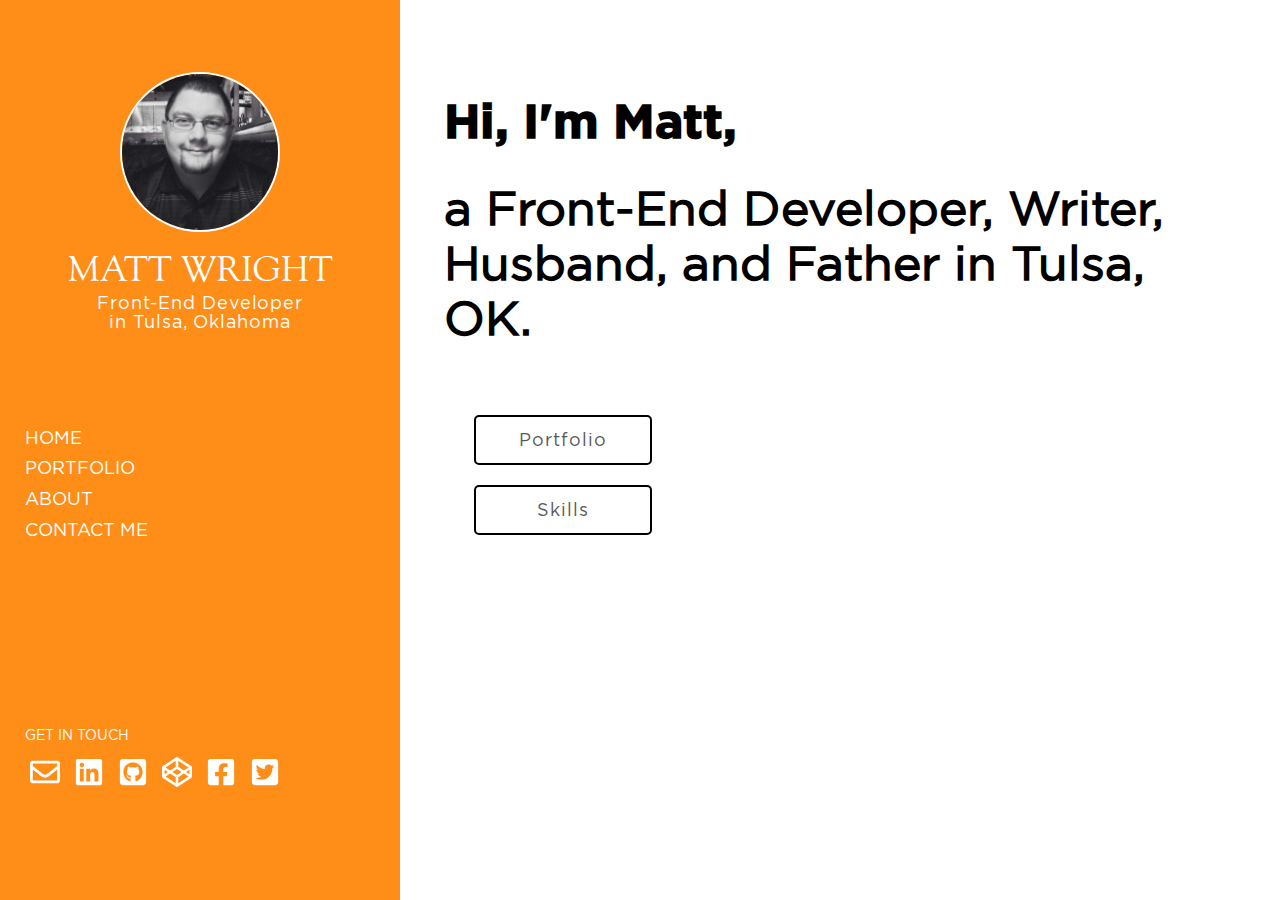
==== commit 63bb8433: "fixed layout issues and validation errors" ====
--- a/index.html
+++ b/index.html
@@ -37,7 +37,7 @@
                     <div class="menu">
                         <ul>
                             <li><a href="index.html">Home</a></li> 
-                            <li><a href="#">Portfolio</a></li>
+                            <li><a href="portfolio.html">Portfolio</a></li>
                             <li><a href="about.html">About</a></li>
                             <li><a href="contact.html">Contact Me</a></li>
                         </ul>
@@ -57,42 +57,50 @@
                     <div class="menu2">
                         <ul>
                             <li><a href="index.html">Home</a></li> 
-                            <li><a href="#">Portfolio</a></li>
+                            <li><a href="portfolio.html">Portfolio</a></li>
                             <li><a href="about.html">About</a></li>
                             <li><a href="contact.html">Contact Me</a></li>
                         </ul>
                     </div>
                     <div class="footerNav">
                         <h6>Get in Touch</h6>
-                        <!-- email -->
-                        <a href="mailto:matt@mattwright.codes" target="_blank"><svg class="socialIcon" xmlns="http://www.w3.org/2000/svg" viewBox="0 0 512 512"><path d="M464 64H48C21.49 64 0 85.49 0 112v288c0 26.51 21.49 48 48 48h416c26.51 0 48-21.49 48-48V112c0-26.51-21.49-48-48-48zm0 48v40.805c-22.422 18.259-58.168 46.651-134.587 106.49-16.841 13.247-50.201 45.072-73.413 44.701-23.208.375-56.579-31.459-73.413-44.701C106.18 199.465 70.425 171.067 48 152.805V112h416zM48 400V214.398c22.914 18.251 55.409 43.862 104.938 82.646 21.857 17.205 60.134 55.186 103.062 54.955 42.717.231 80.509-37.199 103.053-54.947 49.528-38.783 82.032-64.401 104.947-82.653V400H48z"/></svg></a>
+                        <div class="footerNavIcons">
+                            <!-- email -->
+                            <a href="mailto:matt@mattwright.codes" target="_blank"><svg class="socialIcon" xmlns="http://www.w3.org/2000/svg" viewBox="0 0 512 512"><path d="M464 64H48C21.49 64 0 85.49 0 112v288c0 26.51 21.49 48 48 48h416c26.51 0 48-21.49 48-48V112c0-26.51-21.49-48-48-48zm0 48v40.805c-22.422 18.259-58.168 46.651-134.587 106.49-16.841 13.247-50.201 45.072-73.413 44.701-23.208.375-56.579-31.459-73.413-44.701C106.18 199.465 70.425 171.067 48 152.805V112h416zM48 400V214.398c22.914 18.251 55.409 43.862 104.938 82.646 21.857 17.205 60.134 55.186 103.062 54.955 42.717.231 80.509-37.199 103.053-54.947 49.528-38.783 82.032-64.401 104.947-82.653V400H48z"/></svg></a>
+                            
+                            <!-- linkedin -->
+                            <a href="https://www.linkedin.com/in/matt-wright-codes/" target="_blank"><svg  class="socialIcon" xmlns="http://www.w3.org/2000/svg" viewBox="0 0 448 512"><path d="M416 32H31.9C14.3 32 0 46.5 0 64.3v383.4C0 465.5 14.3 480 31.9 480H416c17.6 0 32-14.5 32-32.3V64.3c0-17.8-14.4-32.3-32-32.3zM135.4 416H69V202.2h66.5V416zm-33.2-243c-21.3 0-38.5-17.3-38.5-38.5S80.9 96 102.2 96c21.2 0 38.5 17.3 38.5 38.5 0 21.3-17.2 38.5-38.5 38.5zm282.1 243h-66.4V312c0-24.8-.5-56.7-34.5-56.7-34.6 0-39.9 27-39.9 54.9V416h-66.4V202.2h63.7v29.2h.9c8.9-16.8 30.6-34.5 62.9-34.5 67.2 0 79.7 44.3 79.7 101.9V416z"/></svg></a>
+                            
+                            <!-- github -->
+                            <a href="https://github.com/mwright71" target="_blank"><svg class="socialIcon" xmlns="http://www.w3.org/2000/svg" viewBox="0 0 448 512"><path d="M400 32H48C21.5 32 0 53.5 0 80v352c0 26.5 21.5 48 48 48h352c26.5 0 48-21.5 48-48V80c0-26.5-21.5-48-48-48zM277.3 415.7c-8.4 1.5-11.5-3.7-11.5-8 0-5.4.2-33 .2-55.3 0-15.6-5.2-25.5-11.3-30.7 37-4.1 76-9.2 76-73.1 0-18.2-6.5-27.3-17.1-39 1.7-4.3 7.4-22-1.7-45-13.9-4.3-45.7 17.9-45.7 17.9-13.2-3.7-27.5-5.6-41.6-5.6-14.1 0-28.4 1.9-41.6 5.6 0 0-31.8-22.2-45.7-17.9-9.1 22.9-3.5 40.6-1.7 45-10.6 11.7-15.6 20.8-15.6 39 0 63.6 37.3 69 74.3 73.1-4.8 4.3-9.1 11.7-10.6 22.3-9.5 4.3-33.8 11.7-48.3-13.9-9.1-15.8-25.5-17.1-25.5-17.1-16.2-.2-1.1 10.2-1.1 10.2 10.8 5 18.4 24.2 18.4 24.2 9.7 29.7 56.1 19.7 56.1 19.7 0 13.9.2 36.5.2 40.6 0 4.3-3 9.5-11.5 8-66-22.1-112.2-84.9-112.2-158.3 0-91.8 70.2-161.5 162-161.5S388 165.6 388 257.4c.1 73.4-44.7 136.3-110.7 158.3zm-98.1-61.1c-1.9.4-3.7-.4-3.9-1.7-.2-1.5 1.1-2.8 3-3.2 1.9-.2 3.7.6 3.9 1.9.3 1.3-1 2.6-3 3zm-9.5-.9c0 1.3-1.5 2.4-3.5 2.4-2.2.2-3.7-.9-3.7-2.4 0-1.3 1.5-2.4 3.5-2.4 1.9-.2 3.7.9 3.7 2.4zm-13.7-1.1c-.4 1.3-2.4 1.9-4.1 1.3-1.9-.4-3.2-1.9-2.8-3.2.4-1.3 2.4-1.9 4.1-1.5 2 .6 3.3 2.1 2.8 3.4zm-12.3-5.4c-.9 1.1-2.8.9-4.3-.6-1.5-1.3-1.9-3.2-.9-4.1.9-1.1 2.8-.9 4.3.6 1.3 1.3 1.8 3.3.9 4.1zm-9.1-9.1c-.9.6-2.6 0-3.7-1.5s-1.1-3.2 0-3.9c1.1-.9 2.8-.2 3.7 1.3 1.1 1.5 1.1 3.3 0 4.1zm-6.5-9.7c-.9.9-2.4.4-3.5-.6-1.1-1.3-1.3-2.8-.4-3.5.9-.9 2.4-.4 3.5.6 1.1 1.3 1.3 2.8.4 3.5zm-6.7-7.4c-.4.9-1.7 1.1-2.8.4-1.3-.6-1.9-1.7-1.5-2.6.4-.6 1.5-.9 2.8-.4 1.3.7 1.9 1.8 1.5 2.6z"/></svg></a>
+                            
+                            <!-- codepen -->
+                            <a href="https://codepen.io/mwright71" target="_blank"><svg class="socialIcon" xmlns="http://www.w3.org/2000/svg" viewBox="0 0 512 512"><path d="M502.285 159.704l-234-156c-7.987-4.915-16.511-4.96-24.571 0l-234 156C3.714 163.703 0 170.847 0 177.989v155.999c0 7.143 3.714 14.286 9.715 18.286l234 156.022c7.987 4.915 16.511 4.96 24.571 0l234-156.022c6-3.999 9.715-11.143 9.715-18.286V177.989c-.001-7.142-3.715-14.286-9.716-18.285zM278 63.131l172.286 114.858-76.857 51.429L278 165.703V63.131zm-44 0v102.572l-95.429 63.715-76.857-51.429L234 63.131zM44 219.132l55.143 36.857L44 292.846v-73.714zm190 229.715L61.714 333.989l76.857-51.429L234 346.275v102.572zm22-140.858l-77.715-52 77.715-52 77.715 52-77.715 52zm22 140.858V346.275l95.429-63.715 76.857 51.429L278 448.847zm190-156.001l-55.143-36.857L468 219.132v73.714z"/></svg></a>
                         
-                        <!-- linkedin -->
-                        <a href="https://www.linkedin.com/in/matt-wright-codes/" target="_blank"><svg  class="socialIcon" xmlns="http://www.w3.org/2000/svg" viewBox="0 0 448 512"><path d="M416 32H31.9C14.3 32 0 46.5 0 64.3v383.4C0 465.5 14.3 480 31.9 480H416c17.6 0 32-14.5 32-32.3V64.3c0-17.8-14.4-32.3-32-32.3zM135.4 416H69V202.2h66.5V416zm-33.2-243c-21.3 0-38.5-17.3-38.5-38.5S80.9 96 102.2 96c21.2 0 38.5 17.3 38.5 38.5 0 21.3-17.2 38.5-38.5 38.5zm282.1 243h-66.4V312c0-24.8-.5-56.7-34.5-56.7-34.6 0-39.9 27-39.9 54.9V416h-66.4V202.2h63.7v29.2h.9c8.9-16.8 30.6-34.5 62.9-34.5 67.2 0 79.7 44.3 79.7 101.9V416z"/></svg></a>
-                        
-                        <!-- github -->
-                        <a href="https://github.com/mwright71" target="_blank"><svg class="socialIcon" xmlns="http://www.w3.org/2000/svg" viewBox="0 0 448 512"><path d="M400 32H48C21.5 32 0 53.5 0 80v352c0 26.5 21.5 48 48 48h352c26.5 0 48-21.5 48-48V80c0-26.5-21.5-48-48-48zM277.3 415.7c-8.4 1.5-11.5-3.7-11.5-8 0-5.4.2-33 .2-55.3 0-15.6-5.2-25.5-11.3-30.7 37-4.1 76-9.2 76-73.1 0-18.2-6.5-27.3-17.1-39 1.7-4.3 7.4-22-1.7-45-13.9-4.3-45.7 17.9-45.7 17.9-13.2-3.7-27.5-5.6-41.6-5.6-14.1 0-28.4 1.9-41.6 5.6 0 0-31.8-22.2-45.7-17.9-9.1 22.9-3.5 40.6-1.7 45-10.6 11.7-15.6 20.8-15.6 39 0 63.6 37.3 69 74.3 73.1-4.8 4.3-9.1 11.7-10.6 22.3-9.5 4.3-33.8 11.7-48.3-13.9-9.1-15.8-25.5-17.1-25.5-17.1-16.2-.2-1.1 10.2-1.1 10.2 10.8 5 18.4 24.2 18.4 24.2 9.7 29.7 56.1 19.7 56.1 19.7 0 13.9.2 36.5.2 40.6 0 4.3-3 9.5-11.5 8-66-22.1-112.2-84.9-112.2-158.3 0-91.8 70.2-161.5 162-161.5S388 165.6 388 257.4c.1 73.4-44.7 136.3-110.7 158.3zm-98.1-61.1c-1.9.4-3.7-.4-3.9-1.7-.2-1.5 1.1-2.8 3-3.2 1.9-.2 3.7.6 3.9 1.9.3 1.3-1 2.6-3 3zm-9.5-.9c0 1.3-1.5 2.4-3.5 2.4-2.2.2-3.7-.9-3.7-2.4 0-1.3 1.5-2.4 3.5-2.4 1.9-.2 3.7.9 3.7 2.4zm-13.7-1.1c-.4 1.3-2.4 1.9-4.1 1.3-1.9-.4-3.2-1.9-2.8-3.2.4-1.3 2.4-1.9 4.1-1.5 2 .6 3.3 2.1 2.8 3.4zm-12.3-5.4c-.9 1.1-2.8.9-4.3-.6-1.5-1.3-1.9-3.2-.9-4.1.9-1.1 2.8-.9 4.3.6 1.3 1.3 1.8 3.3.9 4.1zm-9.1-9.1c-.9.6-2.6 0-3.7-1.5s-1.1-3.2 0-3.9c1.1-.9 2.8-.2 3.7 1.3 1.1 1.5 1.1 3.3 0 4.1zm-6.5-9.7c-.9.9-2.4.4-3.5-.6-1.1-1.3-1.3-2.8-.4-3.5.9-.9 2.4-.4 3.5.6 1.1 1.3 1.3 2.8.4 3.5zm-6.7-7.4c-.4.9-1.7 1.1-2.8.4-1.3-.6-1.9-1.7-1.5-2.6.4-.6 1.5-.9 2.8-.4 1.3.7 1.9 1.8 1.5 2.6z"/></svg></a>
-                        
-                        <!-- codepen -->
-                        <a href="https://codepen.io/mwright71" target="_blank"><svg class="socialIcon" xmlns="http://www.w3.org/2000/svg" viewBox="0 0 512 512"><path d="M502.285 159.704l-234-156c-7.987-4.915-16.511-4.96-24.571 0l-234 156C3.714 163.703 0 170.847 0 177.989v155.999c0 7.143 3.714 14.286 9.715 18.286l234 156.022c7.987 4.915 16.511 4.96 24.571 0l234-156.022c6-3.999 9.715-11.143 9.715-18.286V177.989c-.001-7.142-3.715-14.286-9.716-18.285zM278 63.131l172.286 114.858-76.857 51.429L278 165.703V63.131zm-44 0v102.572l-95.429 63.715-76.857-51.429L234 63.131zM44 219.132l55.143 36.857L44 292.846v-73.714zm190 229.715L61.714 333.989l76.857-51.429L234 346.275v102.572zm22-140.858l-77.715-52 77.715-52 77.715 52-77.715 52zm22 140.858V346.275l95.429-63.715 76.857 51.429L278 448.847zm190-156.001l-55.143-36.857L468 219.132v73.714z"/></svg></a>
-                    
-                    <!-- facebook -->
-                        <a href="https://www.facebook.com/mattwrright/" target="_blank"><svg class="socialIcon" xmlns="http://www.w3.org/2000/svg" viewBox="0 0 448 512"><path d="M400 32H48A48 48 0 0 0 0 80v352a48 48 0 0 0 48 48h137.25V327.69h-63V256h63v-54.64c0-62.15 37-96.48 93.67-96.48 27.14 0 55.52 4.84 55.52 4.84v61h-31.27c-30.81 0-40.42 19.12-40.42 38.73V256h68.78l-11 71.69h-57.78V480H400a48 48 0 0 0 48-48V80a48 48 0 0 0-48-48z"/></svg></a>
-        
-                        <!-- twitter -->
-                        <a href="https://twitter.com/mattwrightcodes" target="_blank"><svg class="socialIcon" xmlns="http://www.w3.org/2000/svg" viewBox="0 0 448 512"><path d="M400 32H48C21.5 32 0 53.5 0 80v352c0 26.5 21.5 48 48 48h352c26.5 0 48-21.5 48-48V80c0-26.5-21.5-48-48-48zm-48.9 158.8c.2 2.8.2 5.7.2 8.5 0 86.7-66 186.6-186.6 186.6-37.2 0-71.7-10.8-100.7-29.4 5.3.6 10.4.8 15.8.8 30.7 0 58.9-10.4 81.4-28-28.8-.6-53-19.5-61.3-45.5 10.1 1.5 19.2 1.5 29.6-1.2-30-6.1-52.5-32.5-52.5-64.4v-.8c8.7 4.9 18.9 7.9 29.6 8.3a65.447 65.447 0 0 1-29.2-54.6c0-12.2 3.2-23.4 8.9-33.1 32.3 39.8 80.8 65.8 135.2 68.6-9.3-44.5 24-80.6 64-80.6 18.9 0 35.9 7.9 47.9 20.7 14.8-2.8 29-8.3 41.6-15.8-4.9 15.2-15.2 28-28.8 36.1 13.2-1.4 26-5.1 37.8-10.2-8.9 13.1-20.1 24.7-32.9 34z"/></svg></a>   
+                        <!-- facebook -->
+                            <a href="https://www.facebook.com/mattwrright/" target="_blank"><svg class="socialIcon" xmlns="http://www.w3.org/2000/svg" viewBox="0 0 448 512"><path d="M400 32H48A48 48 0 0 0 0 80v352a48 48 0 0 0 48 48h137.25V327.69h-63V256h63v-54.64c0-62.15 37-96.48 93.67-96.48 27.14 0 55.52 4.84 55.52 4.84v61h-31.27c-30.81 0-40.42 19.12-40.42 38.73V256h68.78l-11 71.69h-57.78V480H400a48 48 0 0 0 48-48V80a48 48 0 0 0-48-48z"/></svg></a>
+            
+                            <!-- twitter -->
+                            <a href="https://twitter.com/mattwrightcodes" target="_blank"><svg class="socialIcon" xmlns="http://www.w3.org/2000/svg" viewBox="0 0 448 512"><path d="M400 32H48C21.5 32 0 53.5 0 80v352c0 26.5 21.5 48 48 48h352c26.5 0 48-21.5 48-48V80c0-26.5-21.5-48-48-48zm-48.9 158.8c.2 2.8.2 5.7.2 8.5 0 86.7-66 186.6-186.6 186.6-37.2 0-71.7-10.8-100.7-29.4 5.3.6 10.4.8 15.8.8 30.7 0 58.9-10.4 81.4-28-28.8-.6-53-19.5-61.3-45.5 10.1 1.5 19.2 1.5 29.6-1.2-30-6.1-52.5-32.5-52.5-64.4v-.8c8.7 4.9 18.9 7.9 29.6 8.3a65.447 65.447 0 0 1-29.2-54.6c0-12.2 3.2-23.4 8.9-33.1 32.3 39.8 80.8 65.8 135.2 68.6-9.3-44.5 24-80.6 64-80.6 18.9 0 35.9 7.9 47.9 20.7 14.8-2.8 29-8.3 41.6-15.8-4.9 15.2-15.2 28-28.8 36.1 13.2-1.4 26-5.1 37.8-10.2-8.9 13.1-20.1 24.7-32.9 34z"/></svg></a>   
+                            </div>
                     </div>
                 </div>
                 <div class="primary">
                     <h1>Hi, I'm Matt,</h1>
                     <h4>a Front-End Developer, Writer, Husband, and Father in Tulsa, OK.</h4>
                     <div class="btn">
-                        <button>Portfolio</button>
-                        <button>Skills</button>
+                        <div class="button">
+                        <a href="portfolio.html">Portfolio</a>
+                        </div>
+                        <div class="button">
+                            <a href="skills.html">Skills</a>
+                        </div>
+
                     </div>
                 </div>
                 
             </main>
         </div>
+
     </body>
 </html>--- a/css/style.css
+++ b/css/style.css
@@ -343,6 +343,8 @@
 
 header {
   grid-area: header;
+  position: fixed;
+  width: 100%;
 }
 @media (min-width: 1024px) {
   header {
@@ -353,6 +355,8 @@
 main {
   grid-area: main;
   display: grid;
+  height: 100vh;
+  width: 100vw;
   grid-template-columns: 1fr;
   grid-template-areas: "primary";
 }
@@ -363,8 +367,13 @@
   }
 }
 
-.primary {
+.secPrimary {
   grid-area: primary;
+}
+@media (min-width: 1024px) {
+  .secPrimary {
+    overflow: scroll;
+  }
 }
 
 .sidebar {
@@ -380,14 +389,14 @@
   }
 }
 
-body {
+.container {
   display: grid;
   grid-template-columns: 1fr;
   grid-template-rows: 60px 1fr;
   grid-template-areas: "header" "main";
 }
 @media (min-width: 1024px) {
-  body {
+  .container {
     grid-template-columns: 1fr;
     grid-template-rows: 1fr;
     grid-template-areas: "main";
@@ -407,12 +416,15 @@
   grid-area: footernav;
   grid-row-start: -1;
 }
-@media (min-width: width 1024px) {
+@media (min-width: 1024px) {
   .footerNav {
     display: flex;
-    justify-items: center;
-    align-items: center;
-  }
+    flex-direction: column;
+  }
+}
+
+.footerNavIcons {
+  display: block;
 }
 
 .menu2 {
@@ -477,7 +489,6 @@
 .container {
   position: relative;
   background: url("../../images/tulsa-skyline_bw.png") no-repeat center center/cover;
-  background-size: 100%;
 }
 
 .socialNav {
@@ -587,7 +598,10 @@
   margin-top: 50px;
 }
 
-.btn button {
+.btn .button {
+  display: flex;
+  justify-content: center;
+  align-items: center;
   background-color: transparent;
   margin-top: 20px;
   width: 178px;
@@ -597,18 +611,31 @@
   font-weight: normal;
   font-size: 18px;
   letter-spacing: 0.05em;
-  text-transform: uppercase;
   box-shadow: none;
   border: 2px solid black;
   border-radius: 5px;
   transition: all 0.3s cubic-bezier(0.175, 0.885, 0.32, 1.275);
-}
-
-.btn button:hover {
+  cursor: pointer;
+}
+
+.btn .button:hover {
   background-color: #58595B;
   opacity: 0.8;
+  transform: scale(1.2);
+}
+
+.button a {
+  width: 100%;
+  height: 100%;
+  display: flex;
+  justify-content: center;
+  align-items: center;
+  text-decoration: none;
+  color: #58595B;
+}
+
+.button a:hover {
   color: #fff;
-  transform: scale(1.2);
 }
 
 :root {
@@ -693,18 +720,19 @@
   position: fixed;
   top: 0;
   right: 0;
-  width: 30%;
+  width: 60%;
   height: 30%;
   visibility: hidden;
   overflow: hidden;
   display: flex;
   align-items: center;
   justify-content: center;
+  text-align: center;
 }
 
 .menu {
   background-color: #FF8200;
-  opacity: 0.8;
+  opacity: 0.95;
 }
 @media (min-width: 1024px) {
   .menu {
@@ -720,7 +748,7 @@
 .menu a {
   text-decoration: none;
   color: #fff;
-  font-size: 18px;
+  font-size: 22px;
   text-transform: uppercase;
 }
 
